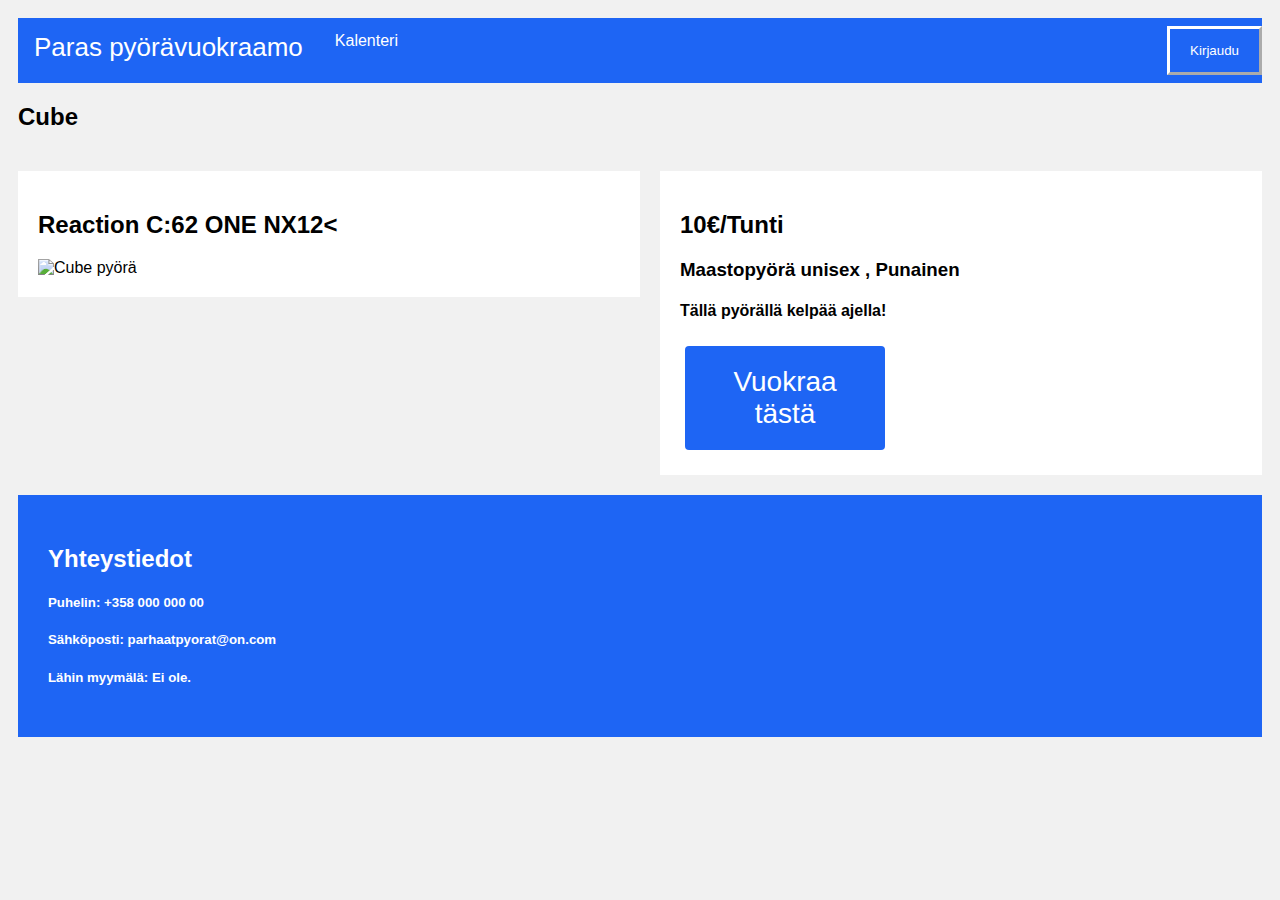
==== Cube-Info.html @ be1c58af "Infosivut lopuille pyörille." ====
<!DOCTYPE html>
<html lang="en">
<head>
  <link rel="stylesheet" href="tyyli.css">
  <meta charset="UTF-8">
  <title>pyörävuokraamo</title>
</head>
<body>
<ul>
  <li><a class="active" href=index.html style="float: left;font-size: 26px">Paras pyörävuokraamo</a></li>
  <li><a  href=Kalenteri.html style="float:left;text-align: end">Kalenteri</a></li>

  <li><button onclick="document.getElementById('id01').style.display='block'" style="width:auto;float:right ">Kirjaudu</button></li>
</ul>
<div id="id01" class="modal">

  <form class="modal-content animate" action="kirjautuminen.php" method="post">
    <div class="imgcontainer">
      <span onclick="document.getElementById('id01').style.display='none'" class="close" title="Close Modal">&times;</span>

    </div>

    <div class="container">
      <label for="uname"><b>Käyttäjätunnus</b></label>
      <input type="text" placeholder="Syötä käyttäjätunnus" name="uname" required>

      <label for="psw"><b>Salasana</b></label>
      <input type="salasana" placeholder="Syötä salasana" name="psw" required>

      <button type="submit">Kirjaudu</button>
      <label>
        <input type="checkbox" checked="checked" name="remember"> Muista minut
      </label>
    </div>

    <div class="container" style="background-color:#f1f1f1">
      <button type="button" onclick="document.getElementById('id01').style.display='none'" class="cancelbtn">Peruuta</button>
      <span class="psw">Unohtuiko <a href="#">salasana?</a></span>
    </div>
  </form>
</div>
<h2>Cube</h2>
<div class="row">
  <div class="leftcolumn">
    <div class="card">
      <h2>Reaction C:62 ONE NX12<</h2>
      <img src="https://www.xxl.fi/filespin/bf231fe22b3b411b89ee52e971abb21f?resize=1400,1400&quality=95&bgcolor=efefef" alt="Cube pyörä" style="width:450px;height:450px;">
    </div>
  </div>
  <div class="rightcolumn">
    <div class="card">
      <h2>10&#x20AC;/Tunti</h2>
      <h3>Maastopy&ouml;r&auml; unisex , Punainen</h3>
      <h4>T&auml;ll&auml; py&ouml;r&auml;ll&auml; kelp&auml;&auml; ajella!</h4>
      <button onclick="location.href='Kalenteri.html';" class="button" style="vertical-align:middle"><span>Vuokraa t&auml;st&auml;</span></button>
    </div>
  </div>
  <link rel="stylesheet" href="tyyli2.css">
</div>

<div class="footer">
  <h2>Yhteystiedot </h2>
  <h5>Puhelin: +358 000 000 00</h5>
  <h5>Sähköposti: parhaatpyorat@on.com</h5>
  <h5>Lähin myymälä: Ei ole.</h5>
</div>
<link rel="stylesheet" href="tyyli.css">
</body>
<script>

  var modal = document.getElementById('id01');


  window.onclick = function(event) {
    if (event.target === modal) {
      modal.style.display = "none";
    }
  }
</script>
---- tyyli.css ----
h1 {

    color: white;
    text-align: left;
    padding: 30px;
    background-color: #1e65f4;


}

body {font-family: Arial, Helvetica, sans-serif;}


input[type=text], input[type=salasana] {
    width: 100%;
    padding: 12px 20px;
    margin: 8px 0;
    display: inline-block;
    border: 1px solid #ccc;
    box-sizing: border-box;
}

button {
    background-color: #1e65f4;
    color: white;
    padding: 14px 20px;
    margin: 8px 0;
    border: outset white;
    cursor: pointer;
    width: 100%;
}

.modal {
    display: none; /* Hidden by default */
    position: fixed; /* Stay in place */
    z-index: 1; /* Sit on top */
    left: 0;
    top: 0;
    width: 50%; /* Full width */
    height: 100%; /* Full height */
    overflow: auto; /* Enable scroll if needed */
    background-color: rgb(0,0,0); /* Fallback color */
    background-color: rgba(0,0,0,0.4); /* Black w/ opacity */
    padding-top: 60px;
}
.modal-content {
    background-color: #fefefe;
    margin: 5% auto 15% auto; /* 5% from the top, 15% from the bottom and centered */
    border: 1px solid #888;
    width: 50%; /* Could be more or less, depending on screen size */
}
.close {
    position: absolute;
    right: 25px;
    top: 0;
    color: #000;
    font-size: 35px;
    font-weight: bold;
}

.animate {
    -webkit-animation: animatezoom 0.6s;
    animation: animatezoom 0.6s
}





@keyframes animatezoom {
    from {transform: scale(0)}
    to {transform: scale(1)}
}



ul {
    list-style-type: none;
    margin: 0;
    padding: 0;
    overflow: hidden;
    background-color: #1e65f4;
}



li a {
    display: block;
    color: white;
    text-align: center;
    padding: 14px 16px;
    text-decoration: none;

}

li a:hover {
    background-color: #1620ae;
}

.footer {

    left: 0;
    bottom: 0;
    width: 100%;
    color: white;
    text-align: left;
    padding: 30px;
    background-color: #1e65f4;
}
---- tyyli2.css ----
* {
    box-sizing: border-box;
}
.button {
    display: inline-block;
    border-radius: 4px;
    background-color: #1e65f4;
    border: none;
    color: #FFFFFF;
    text-align: center;
    font-size: 28px;
    padding: 20px;
    width: 200px;
    transition: all 0.5s;
    cursor: pointer;
    margin: 5px;
}

.button span {
    cursor: pointer;
    display: inline-block;
    position: relative;
    transition: 0.5s;
}

.button span:after {
    content: '\00bb';
    position: absolute;
    opacity: 0;
    top: 0;
    right: -20px;
    transition: 0.5s;
}

.button:hover span {
    padding-right: 25px;
}

.button:hover span:after {
    opacity: 1;
    right: 0;
}


body {
    font-family: Arial;
    padding: 10px;
    background: #f1f1f1;
}

/* Header/Blog Title */
.header {
    padding: 30px;
    text-align: center;
    background: white;
}

.header h1 {
    font-size: 50px;
}

/* Style the top navigation bar */
.topnav {
    overflow: hidden;
    background-color: #333;
}

/* Style the topnav links */
.topnav a {
    float: left;
    display: block;
    color: #f2f2f2;
    text-align: center;
    padding: 14px 16px;
    text-decoration: none;
}

/* Change color on hover */
.topnav a:hover {
    background-color: #ddd;
    color: black;
}

/* Create two unequal columns that floats next to each other */
/* Left column */
.leftcolumn {
    float: left;
    width: 50%;
}

/* Right column */
.rightcolumn {
    float: left;
    width: 50%;
    background-color: #f1f1f1;
    padding-left: 20px;
}


/* Add a card effect for articles */
.card {
    background-color: white;
    padding: 20px;
    margin-top: 20px;
}

/* Clear floats after the columns */
.row:after {
    content: "";
    display: table;
    clear: both;
}

/* Footer */
.footer {
    padding: 20px;
    text-align: center;
    background: #ddd;
    margin-top: 20px;
}

/* Responsive layout - when the screen is less than 800px wide, make the two columns stack on top of each other instead of next to each other */
@media screen and (max-width: 800px) {
    .leftcolumn, .rightcolumn {
        width: 100%;
        padding: 0;
    }
}

/* Responsive layout - when the screen is less than 400px wide, make the navigation links stack on top of each other instead of next to each other */
@media screen and (max-width: 400px) {
    .topnav a {
        float: none;
        width: 100%;
    }
}
---- tyyli.css ----
h1 {

    color: white;
    text-align: left;
    padding: 30px;
    background-color: #1e65f4;


}

body {font-family: Arial, Helvetica, sans-serif;}


input[type=text], input[type=salasana] {
    width: 100%;
    padding: 12px 20px;
    margin: 8px 0;
    display: inline-block;
    border: 1px solid #ccc;
    box-sizing: border-box;
}

button {
    background-color: #1e65f4;
    color: white;
    padding: 14px 20px;
    margin: 8px 0;
    border: outset white;
    cursor: pointer;
    width: 100%;
}

.modal {
    display: none; /* Hidden by default */
    position: fixed; /* Stay in place */
    z-index: 1; /* Sit on top */
    left: 0;
    top: 0;
    width: 50%; /* Full width */
    height: 100%; /* Full height */
    overflow: auto; /* Enable scroll if needed */
    background-color: rgb(0,0,0); /* Fallback color */
    background-color: rgba(0,0,0,0.4); /* Black w/ opacity */
    padding-top: 60px;
}
.modal-content {
    background-color: #fefefe;
    margin: 5% auto 15% auto; /* 5% from the top, 15% from the bottom and centered */
    border: 1px solid #888;
    width: 50%; /* Could be more or less, depending on screen size */
}
.close {
    position: absolute;
    right: 25px;
    top: 0;
    color: #000;
    font-size: 35px;
    font-weight: bold;
}

.animate {
    -webkit-animation: animatezoom 0.6s;
    animation: animatezoom 0.6s
}





@keyframes animatezoom {
    from {transform: scale(0)}
    to {transform: scale(1)}
}



ul {
    list-style-type: none;
    margin: 0;
    padding: 0;
    overflow: hidden;
    background-color: #1e65f4;
}



li a {
    display: block;
    color: white;
    text-align: center;
    padding: 14px 16px;
    text-decoration: none;

}

li a:hover {
    background-color: #1620ae;
}

.footer {

    left: 0;
    bottom: 0;
    width: 100%;
    color: white;
    text-align: left;
    padding: 30px;
    background-color: #1e65f4;
}
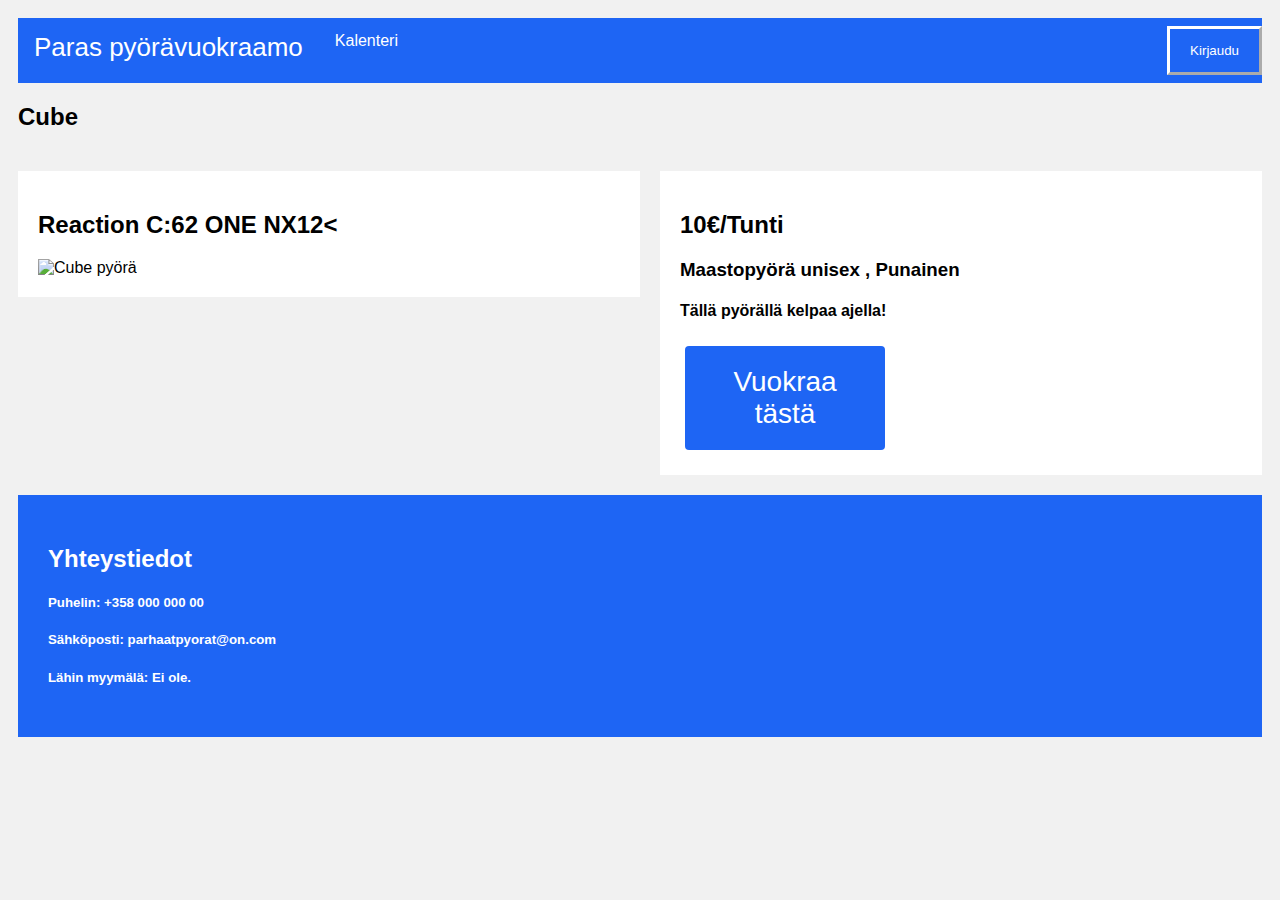
==== commit f2d55d1a: "Kirjoitusvirheiden korjausta." ====
--- a/Cube-Info.html
+++ b/Cube-Info.html
@@ -51,7 +51,7 @@
     <div class="card">
       <h2>10&#x20AC;/Tunti</h2>
       <h3>Maastopy&ouml;r&auml; unisex , Punainen</h3>
-      <h4>T&auml;ll&auml; py&ouml;r&auml;ll&auml; kelp&auml;&auml; ajella!</h4>
+      <h4>T&auml;ll&auml; py&ouml;r&auml;ll&auml; kelpaa ajella!</h4>
       <button onclick="location.href='Kalenteri.html';" class="button" style="vertical-align:middle"><span>Vuokraa t&auml;st&auml;</span></button>
     </div>
   </div>
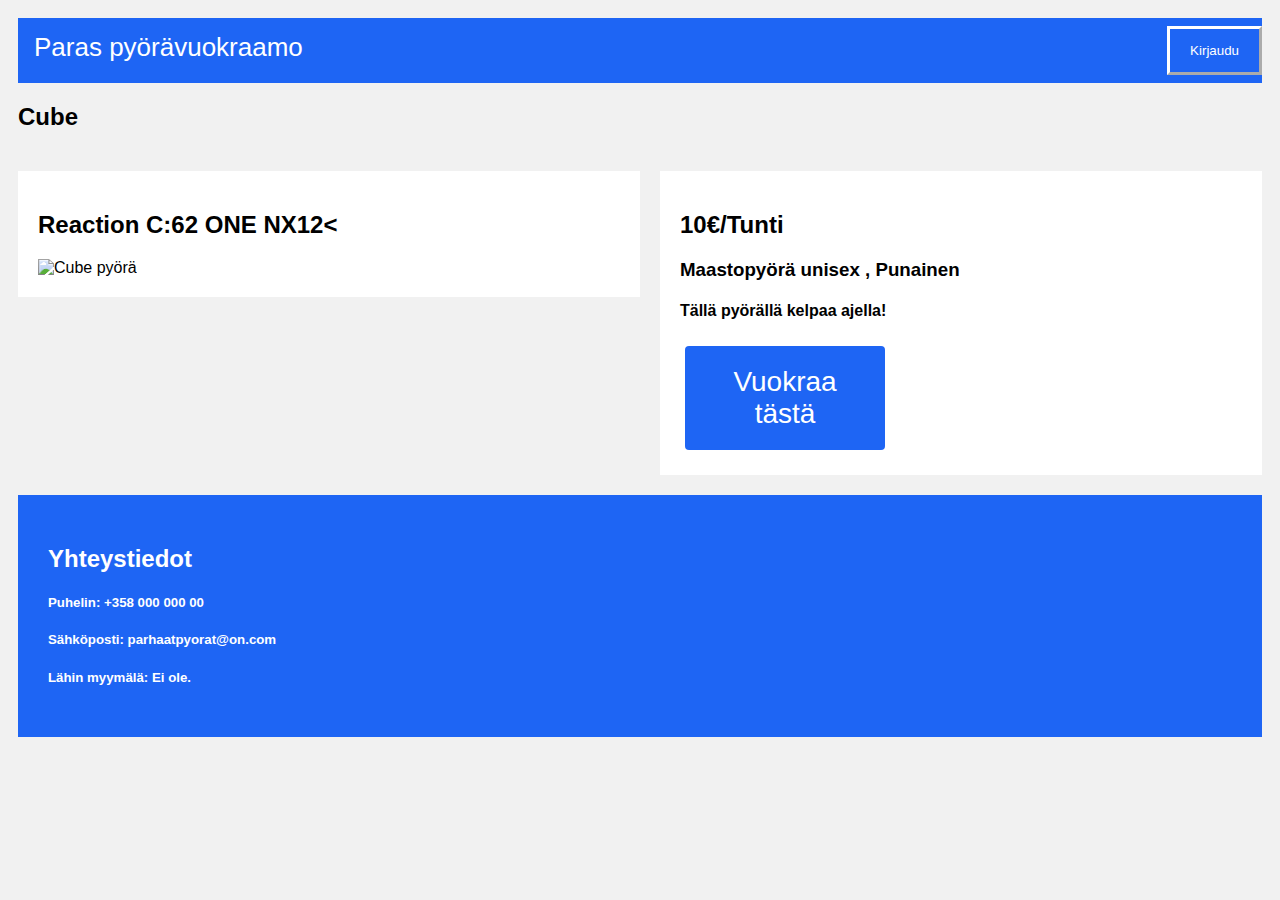
==== commit 25ff201e: "uutta" ====
--- a/Cube-Info.html
+++ b/Cube-Info.html
@@ -8,7 +8,7 @@
 <body>
 <ul>
   <li><a class="active" href=index.html style="float: left;font-size: 26px">Paras pyörävuokraamo</a></li>
-  <li><a  href=Kalenteri.html style="float:left;text-align: end">Kalenteri</a></li>
+
 
   <li><button onclick="document.getElementById('id01').style.display='block'" style="width:auto;float:right ">Kirjaudu</button></li>
 </ul>
@@ -35,7 +35,7 @@
 
     <div class="container" style="background-color:#f1f1f1">
       <button type="button" onclick="document.getElementById('id01').style.display='none'" class="cancelbtn">Peruuta</button>
-      <span class="psw">Unohtuiko <a href="#">salasana?</a></span>
+      <span class="psw"> <a href="rekisteröityminen.html">Rekisteröidy</a></span>
     </div>
   </form>
 </div>
@@ -52,7 +52,7 @@
       <h2>10&#x20AC;/Tunti</h2>
       <h3>Maastopy&ouml;r&auml; unisex , Punainen</h3>
       <h4>T&auml;ll&auml; py&ouml;r&auml;ll&auml; kelpaa ajella!</h4>
-      <button onclick="location.href='Kalenteri.html';" class="button" style="vertical-align:middle"><span>Vuokraa t&auml;st&auml;</span></button>
+      <button onclick="document.getElementById('id01').style.display='block';" class="button" style="vertical-align:middle"><span>Vuokraa t&auml;st&auml;</span></button>
     </div>
   </div>
   <link rel="stylesheet" href="tyyli2.css">
--- a/tyyli.css
+++ b/tyyli.css
@@ -1,12 +1,7 @@
-h1 {
-
-    color: white;
-    text-align: left;
-    padding: 30px;
-    background-color: #1e65f4;
 
 
-}
+
+
 
 body {font-family: Arial, Helvetica, sans-serif;}
 
@@ -107,4 +102,13 @@
     padding: 30px;
     background-color: #1e65f4;
 }
-
+table{
+    text-align: center;
+}
+th{
+    margin: 0;
+    padding: 15px;
+    overflow: hidden;
+    background-color:dodgerblue;
+    color: white;
+}
--- a/tyyli2.css
+++ b/tyyli2.css
@@ -75,6 +75,101 @@
     text-decoration: none;
 }
 
+.input[type=button],input[type=submit] {
+    position: relative;
+    background-color: #04AA6D;
+    border: none;
+    font-size: 28px;
+    color: #FFFFFF;
+    padding: 20px;
+    width: 200px;
+    text-align: center;
+    transition-duration: 0.4s;
+    text-decoration: none;
+    overflow: hidden;
+    cursor: pointer;
+}
+
+.input[type=button],input[type=submit]:after {
+    content: "";
+    background: #f1f1f1;
+    display: block;
+    position: absolute;
+    padding-top: 300%;
+    padding-left: 350%;
+    margin-left: -20px !important;
+    margin-top: -120%;
+    opacity: 0;
+    transition: all 0.8s
+}
+
+.input[type=button],input[type=submit]:active:after {
+    padding: 0;
+    margin: 0;
+    opacity: 1;
+    transition: 0s
+}
+
+.custom-select {
+    position: relative;
+    font-family: Arial;
+}
+
+.custom-select select {
+    display: none; /*hide original SELECT element:*/
+}
+
+.select-selected {
+    background-color: #1e65f4;
+}
+
+/*style the arrow inside the select element:*/
+.select-selected:after {
+    position: absolute;
+    content: "";
+    top: 14px;
+    right: 10px;
+    width: 0;
+    height: 0;
+    border: 6px solid transparent;
+    border-color: #fff transparent transparent transparent;
+}
+
+/*point the arrow upwards when the select box is open (active):*/
+.select-selected.select-arrow-active:after {
+    border-color: transparent transparent #fff transparent;
+    top: 7px;
+}
+
+/*style the items (options), including the selected item:*/
+.select-items div,.select-selected {
+    color: #ffffff;
+    padding: 8px 16px;
+    border: 1px solid transparent;
+    border-color: transparent transparent rgba(0, 0, 0, 0.1) transparent;
+    cursor: pointer;
+    user-select: none;
+}
+
+/*style items (options):*/
+.select-items {
+    position: absolute;
+    background-color: #1e65f4;
+    top: 100%;
+    left: 0;
+    right: 0;
+    z-index: 99;
+}
+
+/*hide the items when the select box is closed:*/
+.select-hide {
+    display: none;
+}
+
+.select-items div:hover, .same-as-selected {
+    background-color: rgba(0, 0, 0, 0.1);
+}
+
 /* Change color on hover */
 .topnav a:hover {
     background-color: #ddd;
@@ -115,7 +210,7 @@
 .footer {
     padding: 20px;
     text-align: center;
-    background: #ddd;
+    background: #1e65f4;
     margin-top: 20px;
 }
 
--- a/tyyli.css
+++ b/tyyli.css
@@ -1,12 +1,7 @@
-h1 {
-
-    color: white;
-    text-align: left;
-    padding: 30px;
-    background-color: #1e65f4;
 
 
-}
+
+
 
 body {font-family: Arial, Helvetica, sans-serif;}
 
@@ -107,4 +102,13 @@
     padding: 30px;
     background-color: #1e65f4;
 }
-
+table{
+    text-align: center;
+}
+th{
+    margin: 0;
+    padding: 15px;
+    overflow: hidden;
+    background-color:dodgerblue;
+    color: white;
+}
